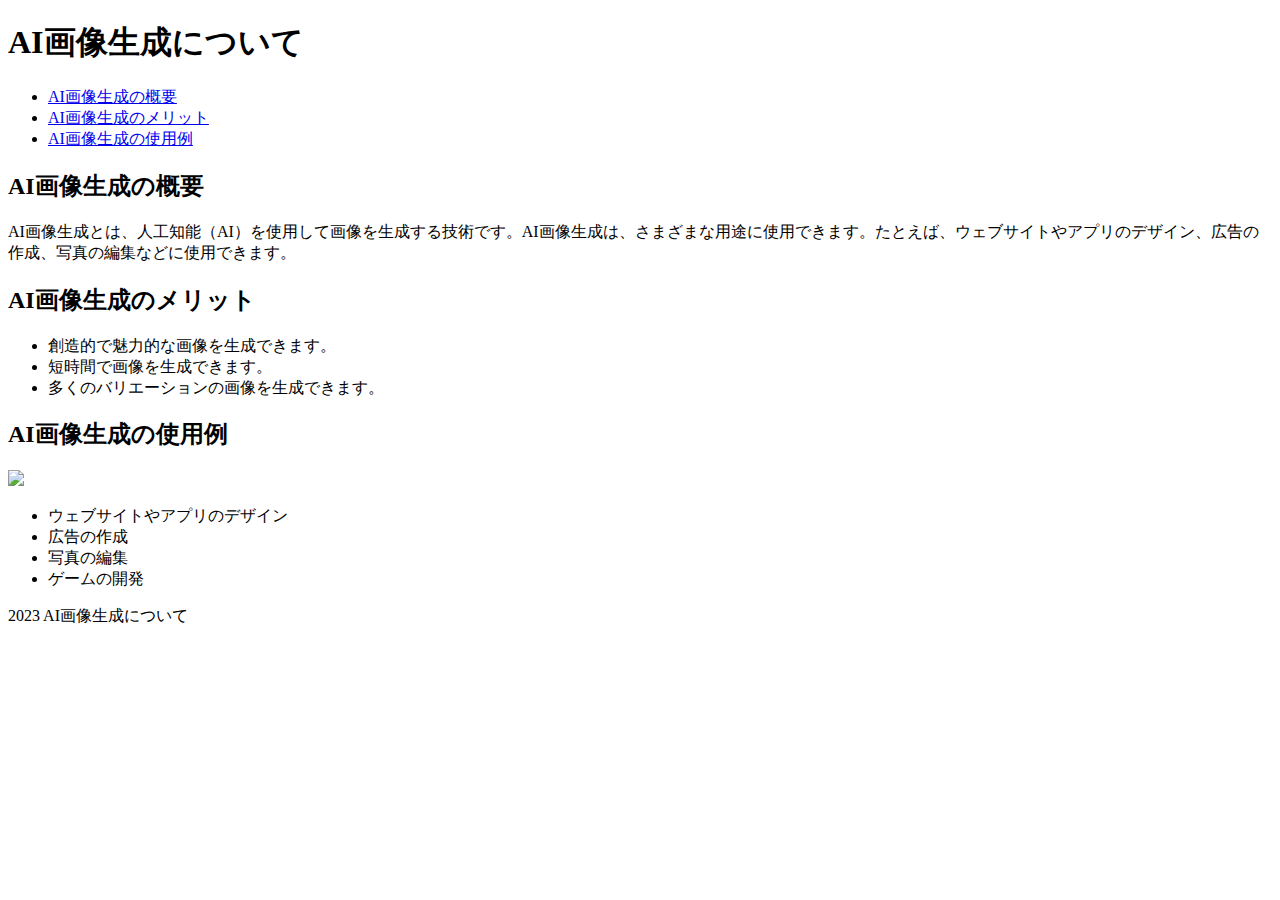
==== ai.html @ f124f524 "Add files via upload" ====
<!DOCTYPE html>
<!DOCTYPE html>
<html lang="ja">
<head>
  <meta charset="UTF-8">
  <title>AI画像生成について</title>
  <link rel="stylesheet" href="style.css">
</head>
<body>
  <header>
    <h1>AI画像生成について</h1>
  </header>
    <ul>
      <li><a href="#">AI画像生成の概要</a></li>
      <li><a href="#">AI画像生成のメリット</a></li>
      <li><a href="#">AI画像生成の使用例</a></li>
    </ul>
  <main>
    <section>
      <h2>AI画像生成の概要</h2>
      <p>AI画像生成とは、人工知能（AI）を使用して画像を生成する技術です。AI画像生成は、さまざまな用途に使用できます。たとえば、ウェブサイトやアプリのデザイン、広告の作成、写真の編集などに使用できます。</p>
    </section>
    <section>
      <h2>AI画像生成のメリット</h2>
      <ul>
        <li>創造的で魅力的な画像を生成できます。</li>
        <li>短時間で画像を生成できます。</li>
        <li>多くのバリエーションの画像を生成できます。</li>
      </ul>
    </section>
    <section>
      <h2>AI画像生成の使用例</h2>
      <img src="RPG_40_a_20_age_beautiful_lady_silver_messy_hairgreen_eyecool_0.jpg">
      <ul>
        <li>ウェブサイトやアプリのデザイン</li>
        <li>広告の作成</li>
        <li>写真の編集</li>
        <li>ゲームの開発</li>
      </ul>
    </section>
  </main>
  <footer>
    <p>2023 AI画像生成について</p>
  </footer>
</body>
</html>
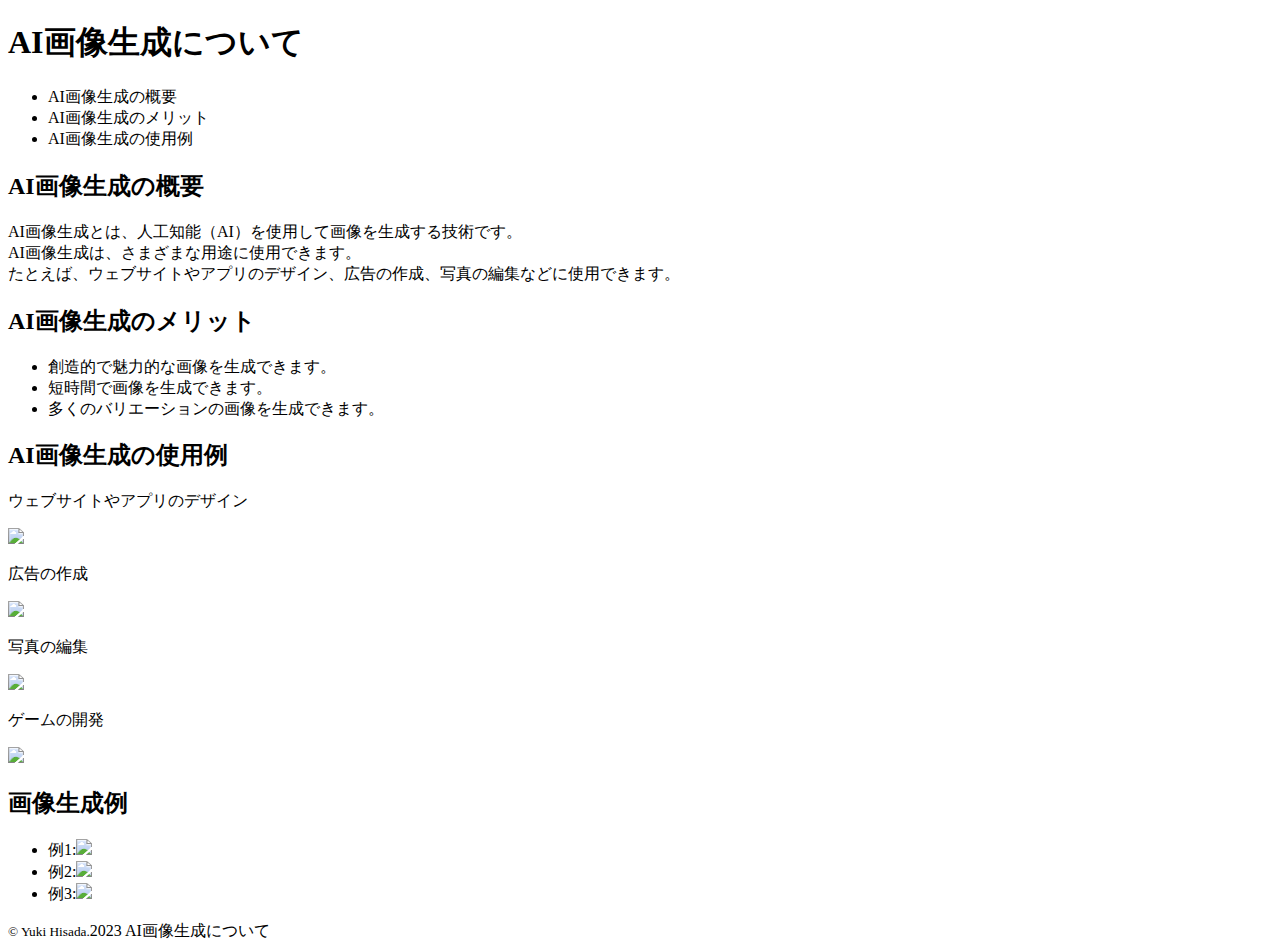
==== commit ef9856ec: "Add files via upload" ====
--- a/ai.html
+++ b/ai.html
@@ -10,37 +10,49 @@
   <header>
     <h1>AI画像生成について</h1>
   </header>
+  <div class="main">
+   <div class="sub-title">
     <ul>
-      <li><a href="#">AI画像生成の概要</a></li>
-      <li><a href="#">AI画像生成のメリット</a></li>
-      <li><a href="#">AI画像生成の使用例</a></li>
+      <li>AI画像生成の概要</li>
+      <li>AI画像生成のメリット</li>
+      <li>AI画像生成の使用例</li>
     </ul>
-  <main>
-    <section>
+   </div>
       <h2>AI画像生成の概要</h2>
-      <p>AI画像生成とは、人工知能（AI）を使用して画像を生成する技術です。AI画像生成は、さまざまな用途に使用できます。たとえば、ウェブサイトやアプリのデザイン、広告の作成、写真の編集などに使用できます。</p>
-    </section>
-    <section>
+      <p>AI画像生成とは、人工知能（AI）を使用して画像を生成する技術です。<br>AI画像生成は、さまざまな用途に使用できます。</br>たとえば、ウェブサイトやアプリのデザイン、広告の作成、写真の編集などに使用できます。</p>
       <h2>AI画像生成のメリット</h2>
       <ul>
         <li>創造的で魅力的な画像を生成できます。</li>
         <li>短時間で画像を生成できます。</li>
         <li>多くのバリエーションの画像を生成できます。</li>
       </ul>
-    </section>
-    <section>
       <h2>AI画像生成の使用例</h2>
-      <img src="RPG_40_a_20_age_beautiful_lady_silver_messy_hairgreen_eyecool_0.jpg">
-      <ul>
-        <li>ウェブサイトやアプリのデザイン</li>
-        <li>広告の作成</li>
-        <li>写真の編集</li>
-        <li>ゲームの開発</li>
-      </ul>
-    </section>
-  </main>
-  <footer>
-    <p>2023 AI画像生成について</p>
-  </footer>
+      <div class="use-list">
+       <div class="list">
+         <p>ウェブサイトやアプリのデザイン</p>
+         <img src="img/1419.jpeg">
+       </div>
+       <div class="list">
+         <p>広告の作成</p>
+         <img src="img/1001.jpeg">
+       </div>
+       <div class="list">
+        <p>写真の編集</p>
+        <img src="img/547.jpeg">
+       </div>
+       <div class="list">
+        <p>ゲームの開発</p>
+        <img src="img/1205.jpeg">
+       </div>
+       <div class="creation-example">
+        <h2>画像生成例</h2>
+        <ul>
+          <li>例1:<img src="img/RPG_40_a_20_age_beautiful_lady_silver_messy_hairgreen_eyecool_0.jpg"></li>
+          <li>例2:<img src="img/RPG_40_a_25_age_beautiful_lady_black_long_hairblue_eyecool_fac_0.jpg"></li>
+          <li>例3:<img src="img/Default_Woman_with_platinum_hair_in_a_dress_of_ice_flowers_a_b_0_80470929-86a8-4826-8b3b-847a840b2d3d_1.jpg"></li>
+        </ul>
+       </div>
+  </div>
+  <footer><small>© Yuki Hisada.</small>2023 AI画像生成について</footer>
 </body>
 </html>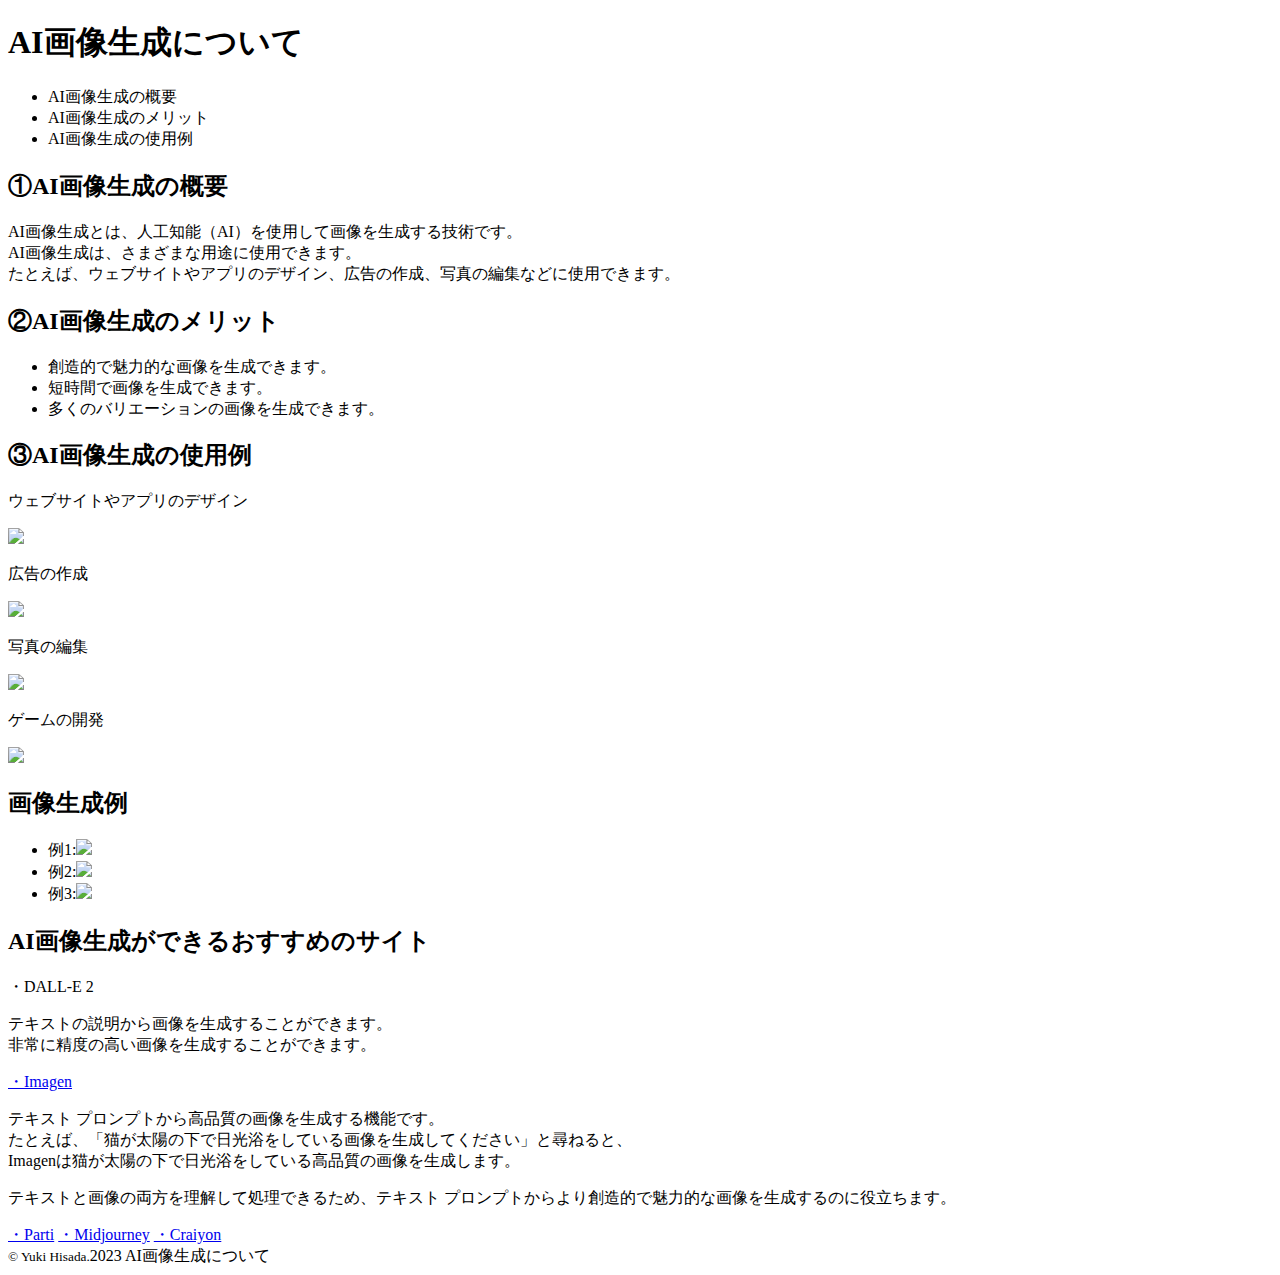
==== commit 66657072: "Add files via upload" ====
--- a/ai.html
+++ b/ai.html
@@ -18,15 +18,15 @@
       <li>AI画像生成の使用例</li>
     </ul>
    </div>
-      <h2>AI画像生成の概要</h2>
+      <h2>①AI画像生成の概要</h2>
       <p>AI画像生成とは、人工知能（AI）を使用して画像を生成する技術です。<br>AI画像生成は、さまざまな用途に使用できます。</br>たとえば、ウェブサイトやアプリのデザイン、広告の作成、写真の編集などに使用できます。</p>
-      <h2>AI画像生成のメリット</h2>
+      <h2>②AI画像生成のメリット</h2>
       <ul>
         <li>創造的で魅力的な画像を生成できます。</li>
         <li>短時間で画像を生成できます。</li>
         <li>多くのバリエーションの画像を生成できます。</li>
       </ul>
-      <h2>AI画像生成の使用例</h2>
+      <h2>③AI画像生成の使用例</h2>
       <div class="use-list">
        <div class="list">
          <p>ウェブサイトやアプリのデザイン</p>
@@ -46,11 +46,33 @@
        </div>
        <div class="creation-example">
         <h2>画像生成例</h2>
-        <ul>
+        <div class="picture">
+         <ul>
           <li>例1:<img src="img/RPG_40_a_20_age_beautiful_lady_silver_messy_hairgreen_eyecool_0.jpg"></li>
           <li>例2:<img src="img/RPG_40_a_25_age_beautiful_lady_black_long_hairblue_eyecool_fac_0.jpg"></li>
           <li>例3:<img src="img/Default_Woman_with_platinum_hair_in_a_dress_of_ice_flowers_a_b_0_80470929-86a8-4826-8b3b-847a840b2d3d_1.jpg"></li>
-        </ul>
+         </ul>
+        </div>
+       </div>
+       <div class="recommend-site">
+        <h2>AI画像生成ができるおすすめのサイト</h2>
+        <a herf="https://openai.com/dall-e-2">・DALL-E 2</a>
+         <div class="note">
+          <p>テキストの説明から画像を生成することができます。<br>
+            非常に精度の高い画像を生成することができます。
+          </p>
+         </div>
+        <a href="https://imagen.research.google/">・Imagen</a>
+        <div class="note">
+          <p>テキスト プロンプトから高品質の画像を生成する機能です。<br>
+            たとえば、「猫が太陽の下で日光浴をしている画像を生成してください」と尋ねると、<br>
+            Imagenは猫が太陽の下で日光浴をしている高品質の画像を生成します。
+          </p>
+          <p>テキストと画像の両方を理解して処理できるため、テキスト プロンプトからより創造的で魅力的な画像を生成するのに役立ちます。</p>
+        </div>
+        <a href="https://sites.research.google/parti/">・Parti</a>
+        <a href="https://www.midjourney.com/home/?callbackUrl=%2Fapp%2F">・Midjourney</a>
+        <a href="https://www.craiyon.com/">・Craiyon</a>
        </div>
   </div>
   <footer><small>© Yuki Hisada.</small>2023 AI画像生成について</footer>
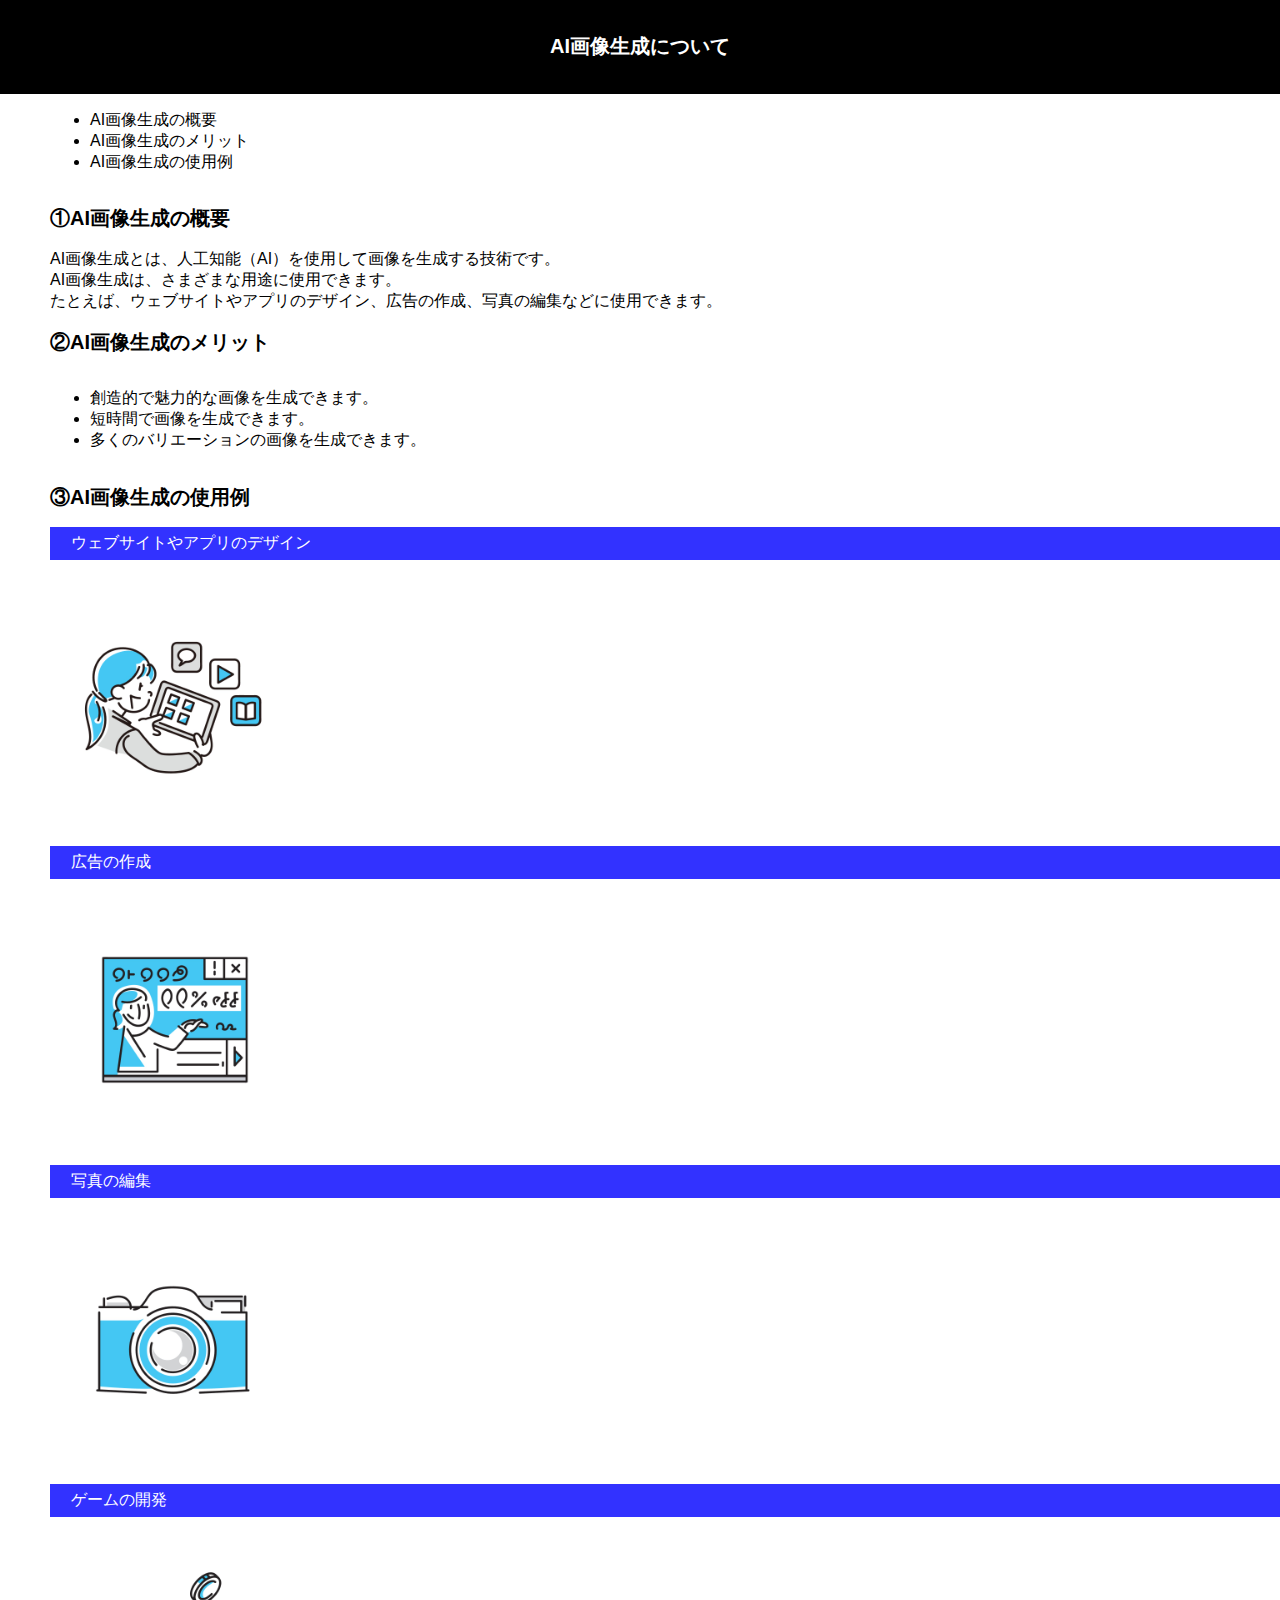
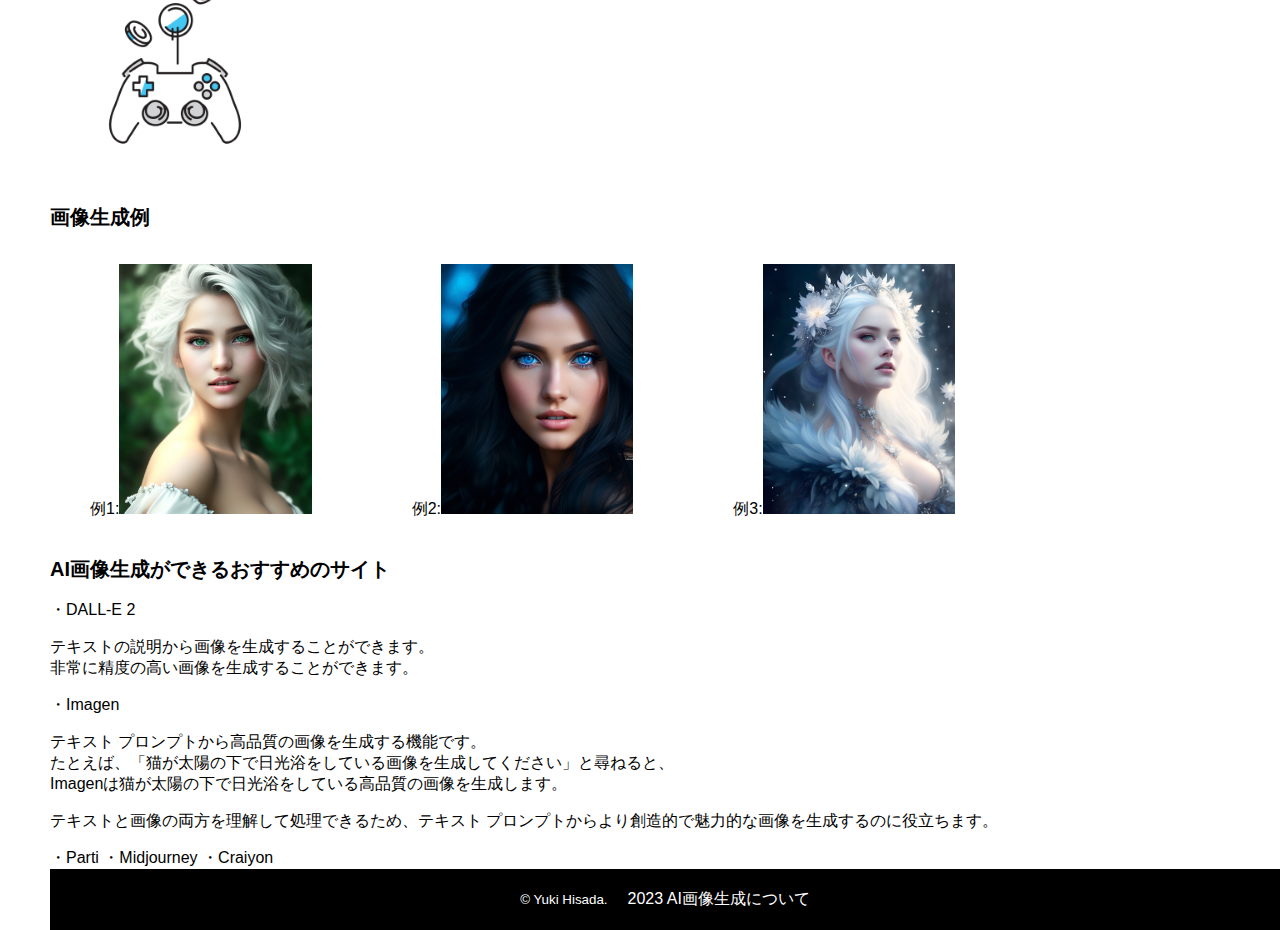
==== commit e91f7f31: "Add files via upload" ====
--- a/ai.html
+++ b/ai.html
@@ -30,27 +30,27 @@
       <div class="use-list">
        <div class="list">
          <p>ウェブサイトやアプリのデザイン</p>
-         <img src="img/1419.jpeg">
+         <img src="1419.jpeg">
        </div>
        <div class="list">
          <p>広告の作成</p>
-         <img src="img/1001.jpeg">
+         <img src="1001.jpeg">
        </div>
        <div class="list">
         <p>写真の編集</p>
-        <img src="img/547.jpeg">
+        <img src="547.jpeg">
        </div>
        <div class="list">
         <p>ゲームの開発</p>
-        <img src="img/1205.jpeg">
+        <img src="1205.jpeg">
        </div>
        <div class="creation-example">
         <h2>画像生成例</h2>
         <div class="picture">
          <ul>
-          <li>例1:<img src="img/RPG_40_a_20_age_beautiful_lady_silver_messy_hairgreen_eyecool_0.jpg"></li>
-          <li>例2:<img src="img/RPG_40_a_25_age_beautiful_lady_black_long_hairblue_eyecool_fac_0.jpg"></li>
-          <li>例3:<img src="img/Default_Woman_with_platinum_hair_in_a_dress_of_ice_flowers_a_b_0_80470929-86a8-4826-8b3b-847a840b2d3d_1.jpg"></li>
+          <li>例1:<img src="RPG_40_a_20_age_beautiful_lady_silver_messy_hairgreen_eyecool_0.jpg"></li>
+          <li>例2:<img src="RPG_40_a_25_age_beautiful_lady_black_long_hairblue_eyecool_fac_0.jpg"></li>
+          <li>例3:<img src="Default_Woman_with_platinum_hair_in_a_dress_of_ice_flowers_a_b_0_80470929-86a8-4826-8b3b-847a840b2d3d_1.jpg"></li>
          </ul>
         </div>
        </div>
--- a/style.css
+++ b/style.css
@@ -0,0 +1,73 @@
+body {
+  font-family: sans-serif;
+  margin: 0;
+  padding: 0;
+}
+
+header {
+  background-color: #000;
+  color: #fff;
+  padding: 20px;
+  text-align: center;
+}
+
+ul {
+  display: inline-block;
+  margin-right: 20px;
+}
+
+a {
+  color: #000;
+  text-decoration: none;
+}
+
+section {
+  margin-top: 20px;
+}
+
+h1, h2 {
+  font-size: 20px;
+  font-weight: bold;
+}
+
+p {
+  font-size: 16px;
+}
+
+footer {
+  background-color: #000;
+  color: #fff;
+  padding: 20px;
+  text-align: center;
+}
+
+img{
+  height: 250px;
+}
+
+ul.title {
+  color:red;
+}
+
+small{
+ margin-right:20px;
+}
+
+.main{
+  margin-left:50px;
+}
+
+.list p{
+  border:1px solid blue;
+  padding:5px 20px;
+  background-color: blue;
+  color:white;
+  opacity:0.8;
+}
+
+.creation-example li{
+  float:left;
+  list-style:none;
+  margin-right:100px;
+}
+
